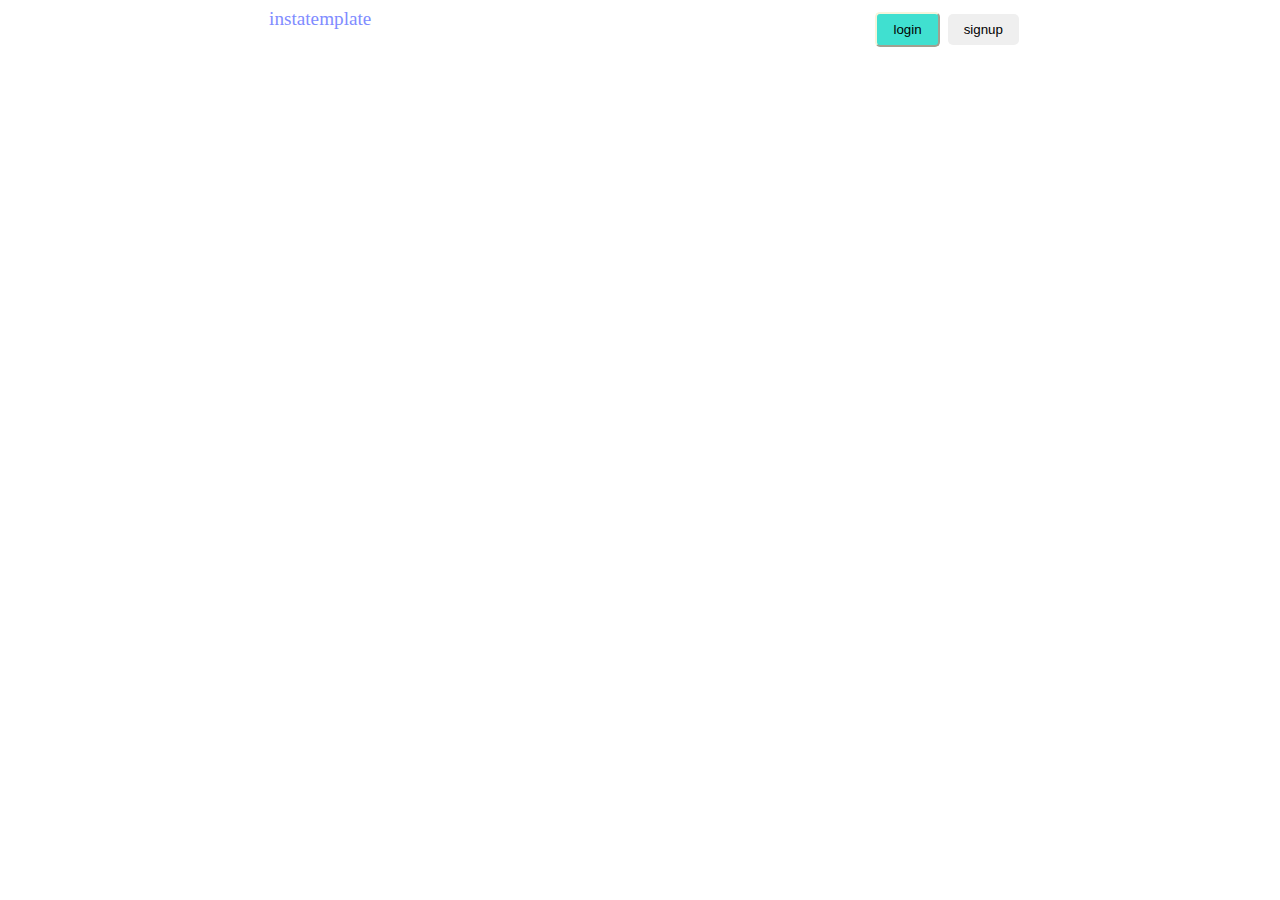
==== grid/insta-design/index.html @ ed89fd3d "created new folder for insta page design, added desin template for navbar" ====
<!DOCTYPE html>
<html lang="en">
<head>
    <meta charset="UTF-8">
    <meta name="viewport" content="width=device-width, initial-scale=1.0">
    <title>insta-template</title>
    <link rel="stylesheet" href="tempstyle.css">
</head>
<body>
    <div class="header">
        <div>
            <a href="default" class="icon">instatemplate</a>
        </div>
        <div>
            <button id="login-button">login</button>
            <button id="signup-button">signup</button>
        </div>   
    </div>  
</body>
</html>
---- grid/insta-design/tempstyle.css ----
#login-button{
    padding: 8px 16px;
    margin: 4px 2px;
    background-color: turquoise;
    border-radius: 5px;
    border-color: beige;
}

#signup-button{
    border:none;
    padding: 8px 16px;
    margin: 4px 2px;
    border-radius: 5px;
}

.icon{
    padding-left: 10px;
    float: left;
    text-decoration: none;
    color:rgb(127, 140, 255);
    font-size: larger;
}

.header{
    display: flex;
    justify-content: space-around;
}
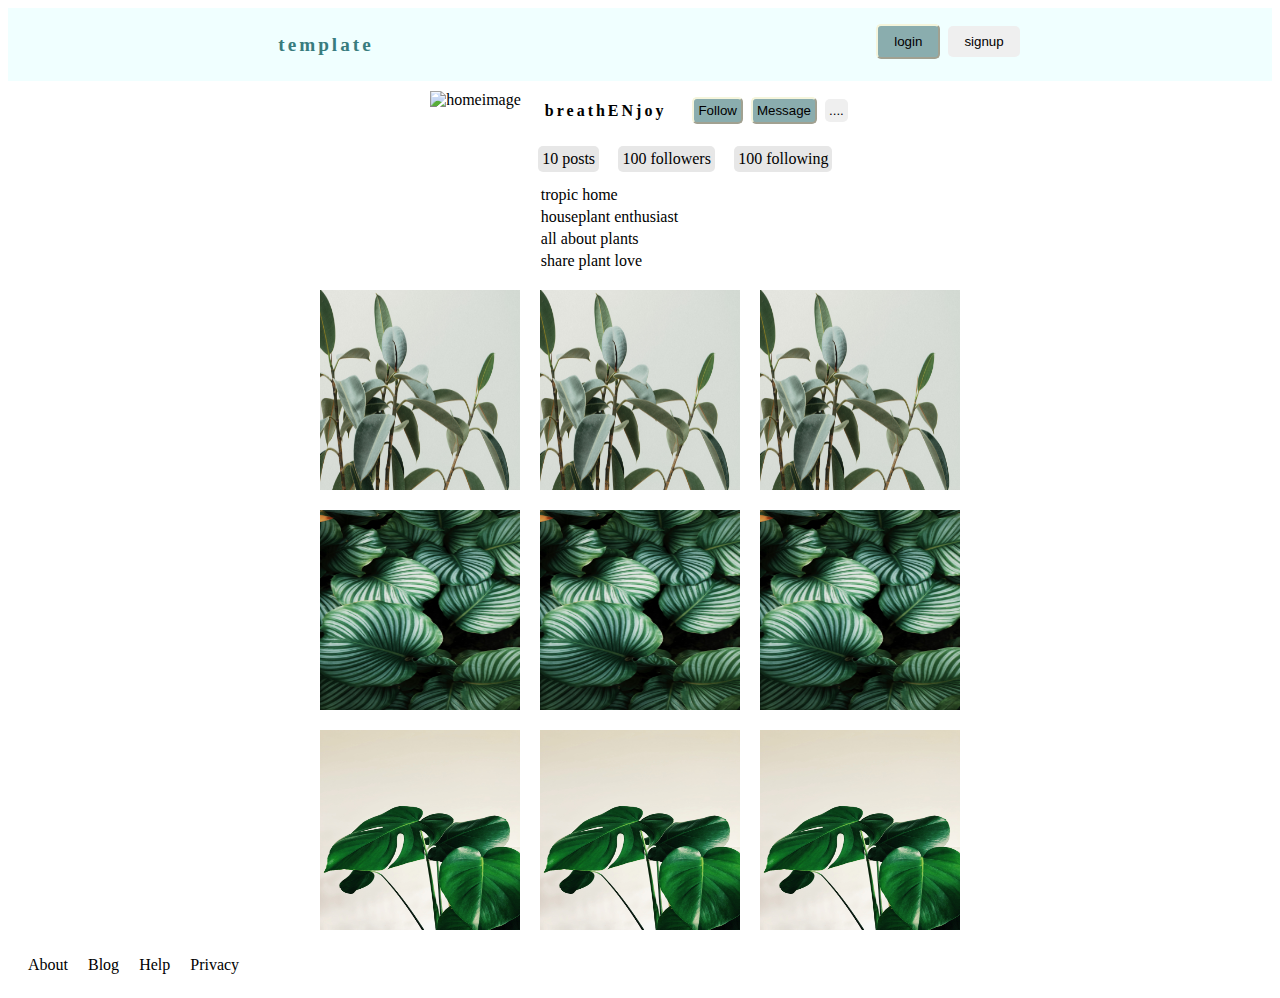
==== commit c89202e9: "index page design" ====
--- a/grid/insta-design/index.html
+++ b/grid/insta-design/index.html
@@ -5,16 +5,81 @@
     <meta name="viewport" content="width=device-width, initial-scale=1.0">
     <title>insta-template</title>
     <link rel="stylesheet" href="tempstyle.css">
+    <link rel="stylesheet" href="logoimgstyle.css">
 </head>
 <body>
+    <!--navigation bar-->
     <div class="header">
-        <div>
-            <a href="default" class="icon">instatemplate</a>
+        <div class="icon">
+            <h4>template</h4>
         </div>
         <div>
             <button id="login-button">login</button>
             <button id="signup-button">signup</button>
         </div>   
     </div>  
+
+    <!-- logo and brief description -->
+    <div class="logo-desciption">
+        <div class="logo-image">
+            <img src="home image.jpg" alt="homeimage" width="200" height="200">
+        </div>
+
+        <div class="details">
+            <div class="temp-description">
+                <div class="sub-temp">
+                    <h4>breathENjoy</h4>
+                </div>
+                <div class="sub-description">
+                    <button id="msg-follow">Follow</button>
+                    <button id="msg-follow">Message</button>
+                    <button id="continues">....</button>
+                </div>        
+            </div>
+
+            <div class="post-followers">
+                <label class="label-info">10 posts</label>
+                <label class="label-info">100 followers</label>
+                <label class="label-info">100 following</label>
+            </div>
+
+            <div class="des-text">
+                <p>tropic home</p>
+                <p>houseplant enthusiast</p>
+                <p>all about plants</p>
+                <p>share plant love</p>
+            </div>
+        </div>
+    </div>
+
+    <!--posted images-->
+    <div class="posted-images">
+        <div class="image-template">
+            <img class="single-image" src="image1.jpg" alt="rubber plant" >
+            <img class="single-image" src="image2.jpg" alt="calathea" >
+            <img class="single-image" src="image3.jpg" alt="monstera" >
+        </div>
+
+        <div class="image-template">
+            <img class="single-image" src="image1.jpg" alt="rubber plant" >
+            <img class="single-image" src="image2.jpg" alt="calathea" >
+            <img class="single-image" src="image3.jpg" alt="monstera" >
+        </div>
+
+        <div class="image-template">
+            <img class="single-image" src="image1.jpg" alt="rubber plant" >
+            <img class="single-image" src="image2.jpg" alt="calathea" >
+            <img class="single-image"src="image3.jpg" alt="monstera" >
+        </div>
+    </div>
+
+    <footer>
+        <div class="footer">
+            <p>About</p>
+            <p>Blog</p>
+            <p>Help</p>
+            <p>Privacy</p>
+        </div>
+    </footer>
 </body>
 </html>--- a/grid/insta-design/tempstyle.css
+++ b/grid/insta-design/tempstyle.css
@@ -1,8 +1,8 @@
 
 #login-button{
     padding: 8px 16px;
-    margin: 4px 2px;
-    background-color: turquoise;
+    margin: 16px 2px;
+    background-color: rgb(138, 173, 174);
     border-radius: 5px;
     border-color: beige;
 }
@@ -15,15 +15,17 @@
 }
 
 .icon{
-    padding-left: 10px;
+    padding-left: 20px;
     float: left;
     text-decoration: none;
-    color:rgb(127, 140, 255);
+    color:rgb(56, 124, 126);
     font-size: larger;
 }
 
 .header{
     display: flex;
     justify-content: space-around;
+    position: sticky; top: 0;
+    background-color:azure;
 }
 
--- a/grid/insta-design/logoimgstyle.css
+++ b/grid/insta-design/logoimgstyle.css
@@ -0,0 +1,78 @@
+.logo-desciption{
+    display: flex;
+    justify-content: center;
+}
+
+.logo-image{
+    padding-top: 10px;
+    padding-bottom: 10px;
+}
+
+.temp-description{
+    display: flex;
+}
+
+h4{
+    letter-spacing: 3px;
+}
+
+.sub-temp{
+    padding-left: 24px;
+    padding-right: 24px;
+    float: left;
+}
+
+#msg-follow{
+    padding: 4px 4px;
+    margin: 16px 2px;
+    background-color: rgb(138, 173, 174);
+    border-radius: 5px;
+    border-color: beige;
+}
+
+#continues{
+    border:none;
+    padding: 4px 4px;
+    margin: 4px 2px;
+    border-radius: 5px;
+}
+
+.post-followers{
+    display: flex;
+    justify-content: space-evenly;
+}
+
+.label-info{
+    background-color: #e7e7e7; 
+    color: black;
+    border-radius: 5px;
+    padding: 4px 4px;
+    margin: 4px 2px;
+}
+
+.des-text{
+    padding-left: 20px;
+    line-height: 6px;
+}
+
+.posted-images{
+    display: flex;
+    justify-content: center;
+}
+
+.image-template{
+    display: flex;
+    flex-direction: column;
+}
+
+.single-image{
+    width: 200px;
+    height: 200px;
+    margin: 10px;
+}
+
+.footer{
+    display: flex;
+    justify-content: flex-start;
+    text-indent: 20px;
+}